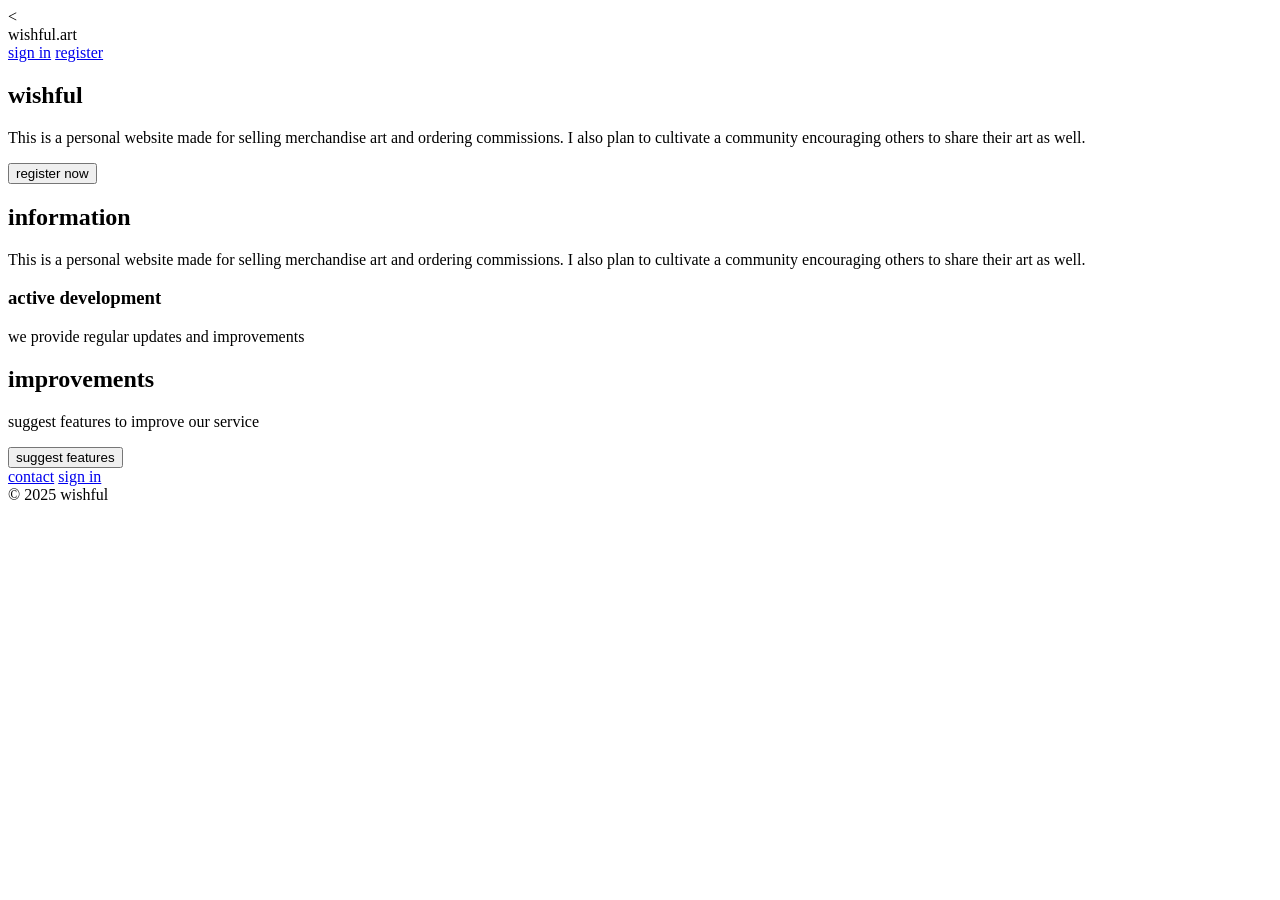
==== index.html @ cfe2afaf "Update and rename wishful23.html to index.html" ====
<<!DOCTYPE html>
<html lang="en">
<head>
  <meta charset="UTF-8" />
  <meta name="viewport" content="width=device-width, initial-scale=1.0" />
  <title>wishful.art | home</title>

  <link href="https://fonts.googleapis.com/css2?family=Chela+One&display=swap" rel="stylesheet">
  <link rel="stylesheet" href="wishful23.css" />
</head>

<body>

  <header>
    <div class="logo">wishful.art</div>

    <nav>
      <a href="wishful-signin.html" class="nav-link">sign in</a>
      <a href="wishful-register.html" class="nav-link register">register</a>
    </nav>
  </header>

  <main>
    <section class="left">
      <h1>wishful</h1>

      <p>
        This is a personal website made for selling merchandise art and ordering commissions.
        I also plan to cultivate a community encouraging others to share their art as well.
      </p>

      <div class="buttons">
        <a href="wishful-register.html">
          <button class="filled">register now</button>
        </a>
      </div>
    </section>

    <section class="right">
      <h2>information</h2>

      <p>
        This is a personal website made for selling merchandise art and ordering commissions.
        I also plan to cultivate a community encouraging others to share their art as well.
      </p>

      <div class="info-boxes">
        <div class="info-box">
          <h3>active development</h3>
          <p>we provide regular updates and improvements</p>
        </div>

        <div class="info-box"></div>
        <div class="info-box"></div>
        <div class="info-box"></div>
      </div>

      <div class="improvements">
        <h2>improvements</h2>
        <p>suggest features to improve our service</p>

        <button class="filled" onclick="window.location.href='wishful-inbox.html'">
          suggest features
        </button>
      </div>
    </section>
  </main>

  <footer>
    <div class="left-foot">
      <a href="wishful-contact.html">contact</a>
      <a href="wishful-signin.html">sign in</a>
    </div>

    <div class="right-foot">© 2025 wishful</div>
  </footer>

</body>
</html>
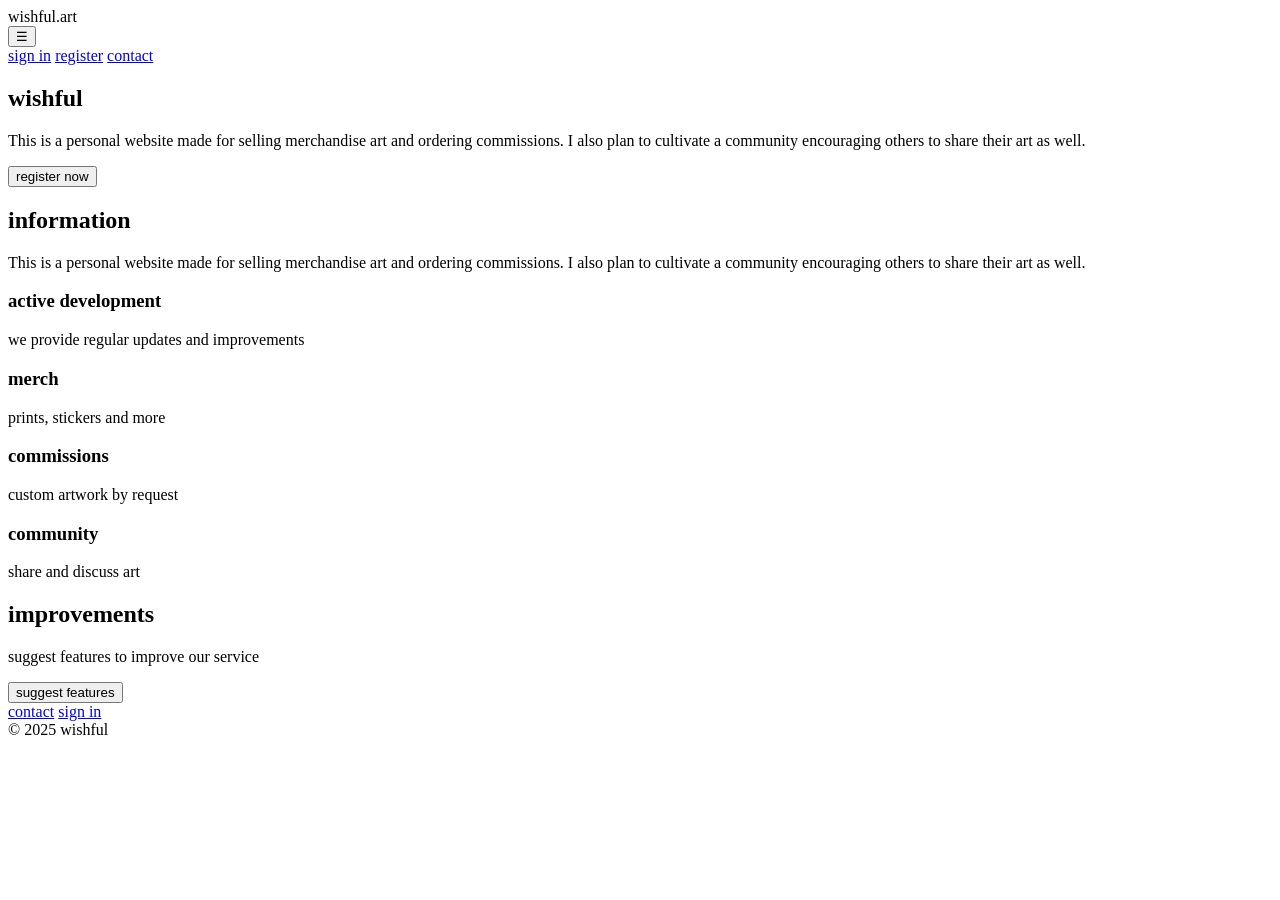
==== commit 8b10e330: "Update index.html" ====
--- a/index.html
+++ b/index.html
@@ -1,4 +1,4 @@
-<<!DOCTYPE html>
+<!DOCTYPE html>
 <html lang="en">
 <head>
   <meta charset="UTF-8" />
@@ -7,6 +7,7 @@
 
   <link href="https://fonts.googleapis.com/css2?family=Chela+One&display=swap" rel="stylesheet">
   <link rel="stylesheet" href="wishful23.css" />
+  <script src="wishful.js" defer></script>
 </head>
 
 <body>
@@ -14,9 +15,13 @@
   <header>
     <div class="logo">wishful.art</div>
 
-    <nav>
-      <a href="wishful-signin.html" class="nav-link">sign in</a>
-      <a href="wishful-register.html" class="nav-link register">register</a>
+    <nav class="main-nav">
+      <button id="nav-toggle" aria-label="Toggle navigation">☰</button>
+      <div class="nav-links">
+        <a href="wishful-signin.html" class="nav-link">sign in</a>
+        <a href="wishful-register.html" class="nav-link register">register</a>
+        <a href="wishful-contact.html" class="nav-link">contact</a>
+      </div>
     </nav>
   </header>
 
@@ -50,9 +55,9 @@
           <p>we provide regular updates and improvements</p>
         </div>
 
-        <div class="info-box"></div>
-        <div class="info-box"></div>
-        <div class="info-box"></div>
+        <div class="info-box"><h3>merch</h3><p>prints, stickers and more</p></div>
+        <div class="info-box"><h3>commissions</h3><p>custom artwork by request</p></div>
+        <div class="info-box"><h3>community</h3><p>share and discuss art</p></div>
       </div>
 
       <div class="improvements">
@@ -79,4 +84,3 @@
 </html>
 
 
-
